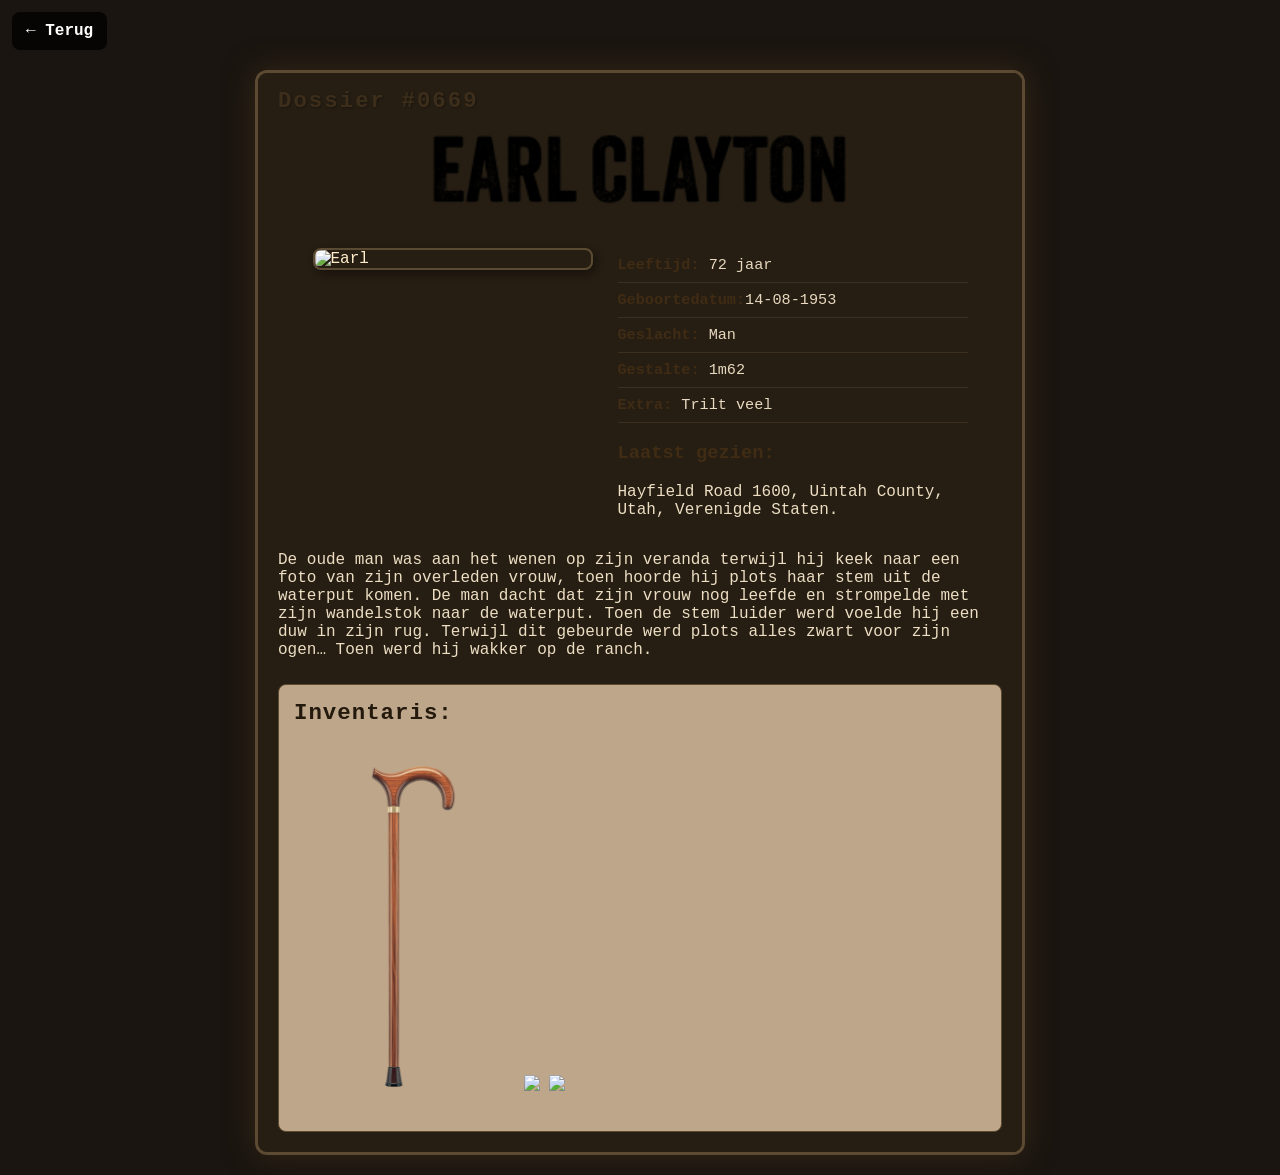
==== earl.html @ 315c86c2 "Prototype skinwalkers digitaal aspect" ====
<!DOCTYPE html>
<html lang="nl">
<head>
    <meta charset="UTF-8">
    <meta name="viewport" content="width=device-width, initial-scale=1.0">
    <title>Earl Clayton - Skinwalker Ranch</title>
    <link rel="stylesheet" href="./css/main.css">
</head>
<body>
    <div id="personaStamp"><span id="personaStampText"></span></div>
    <a class="back-button" href="index.html">← Terug</a>
   <div class="page-container">
        <div class="dossier-box">
            <h1 class="dossier-header">Dossier #0669</h1>
            
            <img src="./images/earl_naam.png" alt="Earl" class="character-title" width="100px">

            <div class="content-grid">
                <img src="./images/earlclayton_web.png" alt="Earl" class="character-image">

                <div class="info-section">
                    <ul>
                        <li><strong>Leeftijd:</strong> 72 jaar</li>
                        <li><strong>Geboortedatum:</strong>14-08-1953</li>
                        <li><strong>Geslacht:</strong> Man</li>
                        <li><strong>Gestalte:</strong> 1m62</li>
                        <li><strong>Extra:</strong> Trilt veel </li>
                    </ul>

                        <h3><strong>Laatst gezien:</strong> </h3>
                            <p>Hayfield Road 1600, Uintah County, Utah, Verenigde Staten.</p>
                </div>
            </div>

            <div class="beschrijving">
                <p>De oude man was aan het wenen op zijn veranda terwijl hij keek naar een foto van zijn overleden vrouw, toen hoorde hij plots haar stem uit de waterput komen. De man dacht dat zijn vrouw nog leefde en strompelde met zijn wandelstok naar de waterput. Toen de stem luider werd voelde hij een duw in zijn rug. Terwijl dit gebeurde werd plots alles zwart voor zijn ogen… Toen werd hij wakker op de ranch.</p>

            </div>

            <div class="inventory">
                <h2>Inventaris:</h2>
                <div class="inventory-items">
                    <img src="./images/inventaris/wandelstok.png" class="inventory-item" width="220px">
                    <img src="./images/clues/clue_earl.png" class="inventory-item" width="250px">
                    <img src="./images/inventaris/insuline.png" class="inventory-item" width="250px">

                </div>
            </div>
        </div>
    </div>
<script src="./persona.js"></script>
</body>
</html>
---- css/main.css ----
#popup {
    position: fixed;
    top: 0;
    left: 0;
    width: 100%;
    height: 100%;
    background: rgba(0, 0, 0, 0.8);
    display: flex;
    justify-content: center;
    align-items: center;
    z-index: 1000;
}

#popup-content {
    background: white;
    padding: 20px;
    border-radius: 8px;
    text-align: center;
}

#popup input {
    margin: 10px 0;
    padding: 8px;
    width: 200px;
}

#popup button {
    padding: 8px 16px;
    background: #007bff;
    color: white;
    border: none;
    border-radius: 4px;
    cursor: pointer;
}

#popup button:hover {
    background: #0056b3;
}

a-scene {
    display: none;
}

.back-button {
    position: fixed;
    top: 12px;
    left: 12px;
    z-index: 2000;
    padding: 10px 14px;
    background: rgba(0, 0, 0, 0.75);
    color: #ffffff;
    text-decoration: none;
    font-weight: 700;
    border-radius: 8px;
}

.back-button:hover {
    background: rgba(0, 0, 0, 0.9);
}

* {
    font-family: 'Courier New', Courier, monospace;
    box-sizing: border-box;
}

#personaStamp {
    display: none;
    position: fixed;
    top: 20px;
    right: 20px;
    z-index: 10000;
    padding: 16px 22px;
    border-radius: 14px;
    color: #fff;
    font-size: 16px;
    font-weight: 700;
    text-transform: uppercase;
    letter-spacing: 0.08em;
    box-shadow: 0 12px 35px rgba(0,0,0,0.25);
    transform: rotate(-8deg);
    white-space: nowrap;
}

#personaStamp.skinwalker {
    background: rgba(180, 20, 20, 0.95);
    border: 2px solid #ff8a8a;
}

#personaStamp.notskinwalker {
    background: rgba(30, 80, 30, 0.95);
    border: 2px solid #77dd77;
}

.preloader {
    width: 32px;
    height: 32px;
    border: 4px solid rgba(255,255,255,0.35);
    border-top-color: #fff;
    border-radius: 50%;
    margin: 0 auto 10px;
    animation: spin 1s linear infinite;
}

@keyframes spin {
    to { transform: rotate(360deg); }
}

body {
    margin: 0;
    padding: 0;
    min-height: 100vh;
    background: #1a1510;
}

.page-container {
    padding: 70px 15px 20px;
    color: #eddec3;
    max-width: 800px;
    margin: 0 auto;
}

.dossier-box {
    position: relative;
    border: 3px solid #5c4a32;
    border-radius: 12px;
    padding: 20px;
    box-shadow: 
        0 0 30px rgba(60, 45, 25, 0.8),
        inset 0 0 60px rgba(30, 22, 12, 0.6);
}

.dossier-box::before {
    content: '';
    position: absolute;
    top: 0;
    left: 0;
    right: 0;
    bottom: 0;
    background-image: url('../images/oldtexture01.jpeg');
    background-size: cover;
    background-position: center;
    background-color: #2d2416;
    opacity: 0.65;
    z-index: 0;
    border-radius: 9px;
}

.dossier-box > * {
    position: relative;
    z-index: 1;
}

.dossier-header {
    position: absolute;
    top: 15px;
    left: 20px;
    margin: 0;
    font-size: 1.4rem;
    color: #3d2e1c;
    text-shadow: 1px 1px 2px rgba(0,0,0,0.3);
    font-weight: bold;
    letter-spacing: 2px;
}

.character-title {
    display: block;
    width: 100%;
    max-width: 420px;
    margin: 30px auto 25px;
    filter: sepia(60%) contrast(1.1);
    display: block;
}

.content-grid {
    display: flex;
    flex-wrap: wrap;
    gap: 25px;
    align-items: flex-start;
    justify-content: center;
}

.character-image {
    max-width: 280px;
    width: 100%;
    border: 2px solid #5c4a32;
    border-radius: 8px;
    filter: sepia(20%) contrast(1.05);
    box-shadow: 3px 3px 12px rgba(0,0,0,0.5);
}

.info-section {
    flex: 1;
    min-width: 250px;
    max-width: 350px;
}

.info-section ul {
    list-style: none;
    padding: 0;
    margin: 0;
}

.info-section li {
    padding: 8px 0;
    border-bottom: 1px solid rgba(92, 74, 50, 0.4);
    font-size: 0.95rem;
    font-weight: normal;
    color: #e8d8bf;
}

.info-section strong {
    color: #402c14;
    font-weight: bold;
}

.description {
    margin-top: 25px;
    padding: 15px;
    background: rgba(30, 22, 12, 0.5);
    border-left: 3px solid #5c4a32;
    border-radius: 0 8px 8px 0;
    line-height: 1.6;
    font-size: 0.95rem;
    color: #322713;
}

.inventory {
    margin-top: 25px;
    padding: 15px;
    background: rgba(228, 201, 168, 0.8);
    border: 1px solid #5c4a32;
    border-radius: 8px;
}

.inventory h2 {
    margin: 0 0 15px;
    font-size: 1.4rem;
    color: #23190d;
    letter-spacing: 1px;
}

.inventory-item {
    max-width: 300px;
    border: none;
    border-radius: 0;
    margin: 20px 0;
}

@media (max-width: 600px) {
    .dossier-header {
        font-size: 1.1rem;
        top: 10px;
        left: 15px;
    }
    
    .character-title {
        max-width: 200px;
    }
    
    .character-image {
        max-width: 220px;
    }
    
    .page-container {
        padding: 60px 10px 15px;
    }
    
    .dossier-box {
        padding: 15px;
    }
}
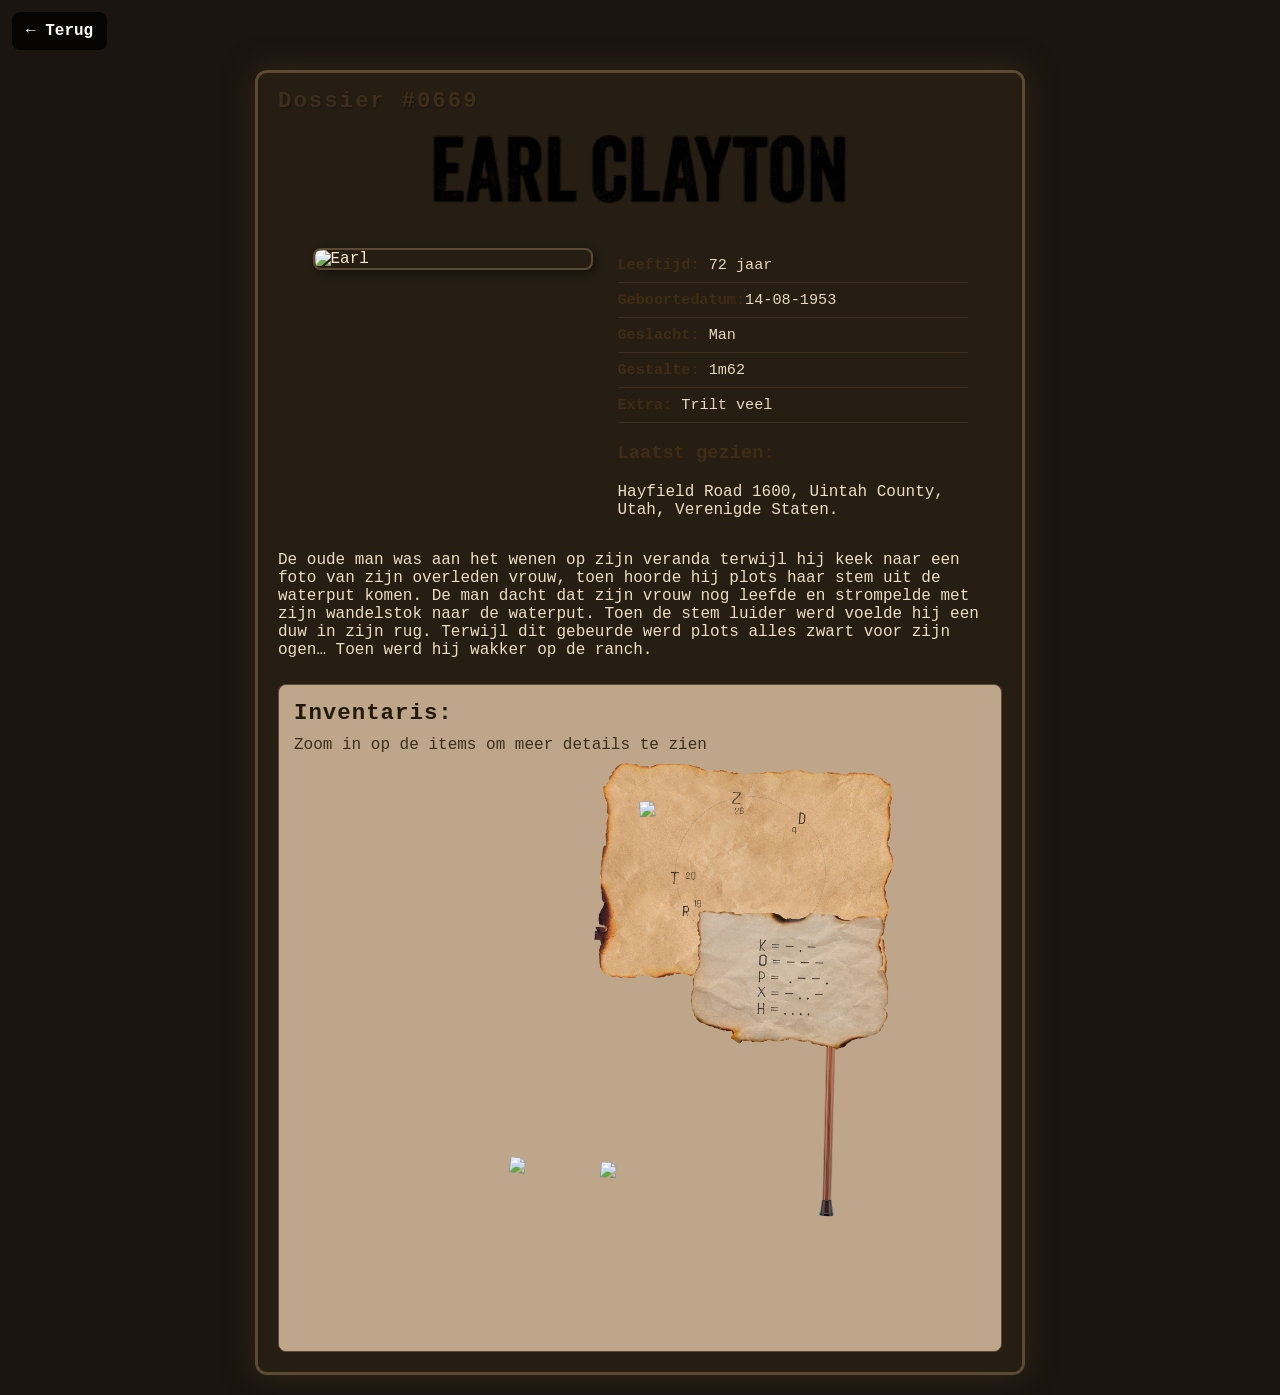
==== commit ffbc33fd: "clues and dynamics digital clues added, drag-and-drop functionality, lightbox functionality" ====
--- a/earl.html
+++ b/earl.html
@@ -40,9 +40,13 @@
             <div class="inventory">
                 <h2>Inventaris:</h2>
                 <div class="inventory-items">
-                    <img src="./images/inventaris/wandelstok.png" class="inventory-item" width="220px">
-                    <img src="./images/clues/clue_earl.png" class="inventory-item" width="250px">
-                    <img src="./images/inventaris/insuline.png" class="inventory-item" width="250px">
+                     <p style="color: #3d2e1c; margin-top: -5px;">Zoom in op de items om meer details te zien</p>
+                    <img src="./images/inventaris/wandelstok.png" class="inventory-item" width="180px">
+                    <img src="./images/clues/clue_earl.png" class="inventory-item" width="220px">
+                    <img src="./images/inventaris/insuline.png" class="inventory-item" width="180px">
+                    <img src="./images/clues/alfacijfers_3.png" class="inventory-item" width="420px">
+                    <img src="./images/clues/morse_3.png" class="inventory-item" width="220px">
+                    <img src="./images/clues/9.png" class="inventory-item" width="320px">
 
                 </div>
             </div>
--- a/css/main.css
+++ b/css/main.css
@@ -240,11 +240,100 @@
     letter-spacing: 1px;
 }
 
+.inventory-items {
+    position: relative;
+    width: 100%;
+    min-height: 600px;
+}
+
 .inventory-item {
-    max-width: 300px;
+    position: absolute;
+    cursor: grab;
+    user-select: none;
+    touch-action: none;
     border: none;
     border-radius: 0;
-    margin: 20px 0;
+    transition: z-index 0.2s ease;
+    max-width: 500px;
+}
+
+.inventory-item:active,
+.inventory-item.dragging {
+    cursor: grabbing;
+    z-index: 1000;
+}
+
+.inventory-item:hover {
+    filter: brightness(1.05);
+}
+
+/* Lightbox overlay */
+.inventory-lightbox-overlay {
+    display: none;
+    position: fixed;
+    top: 0;
+    left: 0;
+    width: 100%;
+    height: 100%;
+    background: rgba(0, 0, 0, 0.85);
+    z-index: 2000;
+    justify-content: center;
+    align-items: center;
+    backdrop-filter: blur(2px);
+}
+
+.inventory-lightbox-overlay.active {
+    display: flex;
+    animation: fadeIn 0.3s ease-out;
+}
+
+.inventory-lightbox-content {
+    position: relative;
+    max-width: 90vw;
+    max-height: 90vh;
+    display: flex;
+    align-items: center;
+    justify-content: center;
+}
+
+.inventory-lightbox-image {
+    max-width: 100%;
+    max-height: 100%;
+    object-fit: contain;
+}
+
+.inventory-lightbox-close {
+    position: absolute;
+    top: 20px;
+    right: 20px;
+    width: 40px;
+    height: 40px;
+    background: rgba(255, 255, 255, 0.9);
+    border: none;
+    border-radius: 50%;
+    font-size: 24px;
+    font-weight: bold;
+    color: #000;
+    cursor: pointer;
+    display: flex;
+    align-items: center;
+    justify-content: center;
+    z-index: 2001;
+    transition: all 0.2s ease;
+}
+
+.inventory-lightbox-close:hover {
+    background: #fff;
+    transform: scale(1.1);
+}
+
+@keyframes fadeIn {
+    from {
+        opacity: 0;
+    }
+    to {
+        opacity: 1;
+    }
 }
 
 @media (max-width: 600px) {
@@ -269,4 +358,16 @@
     .dossier-box {
         padding: 15px;
     }
-}
+
+    .inventory-items {
+        min-height: 800px;
+    }
+
+    .inventory-lightbox-close {
+        top: 10px;
+        right: 10px;
+        width: 35px;
+        height: 35px;
+        font-size: 20px;
+    }
+}
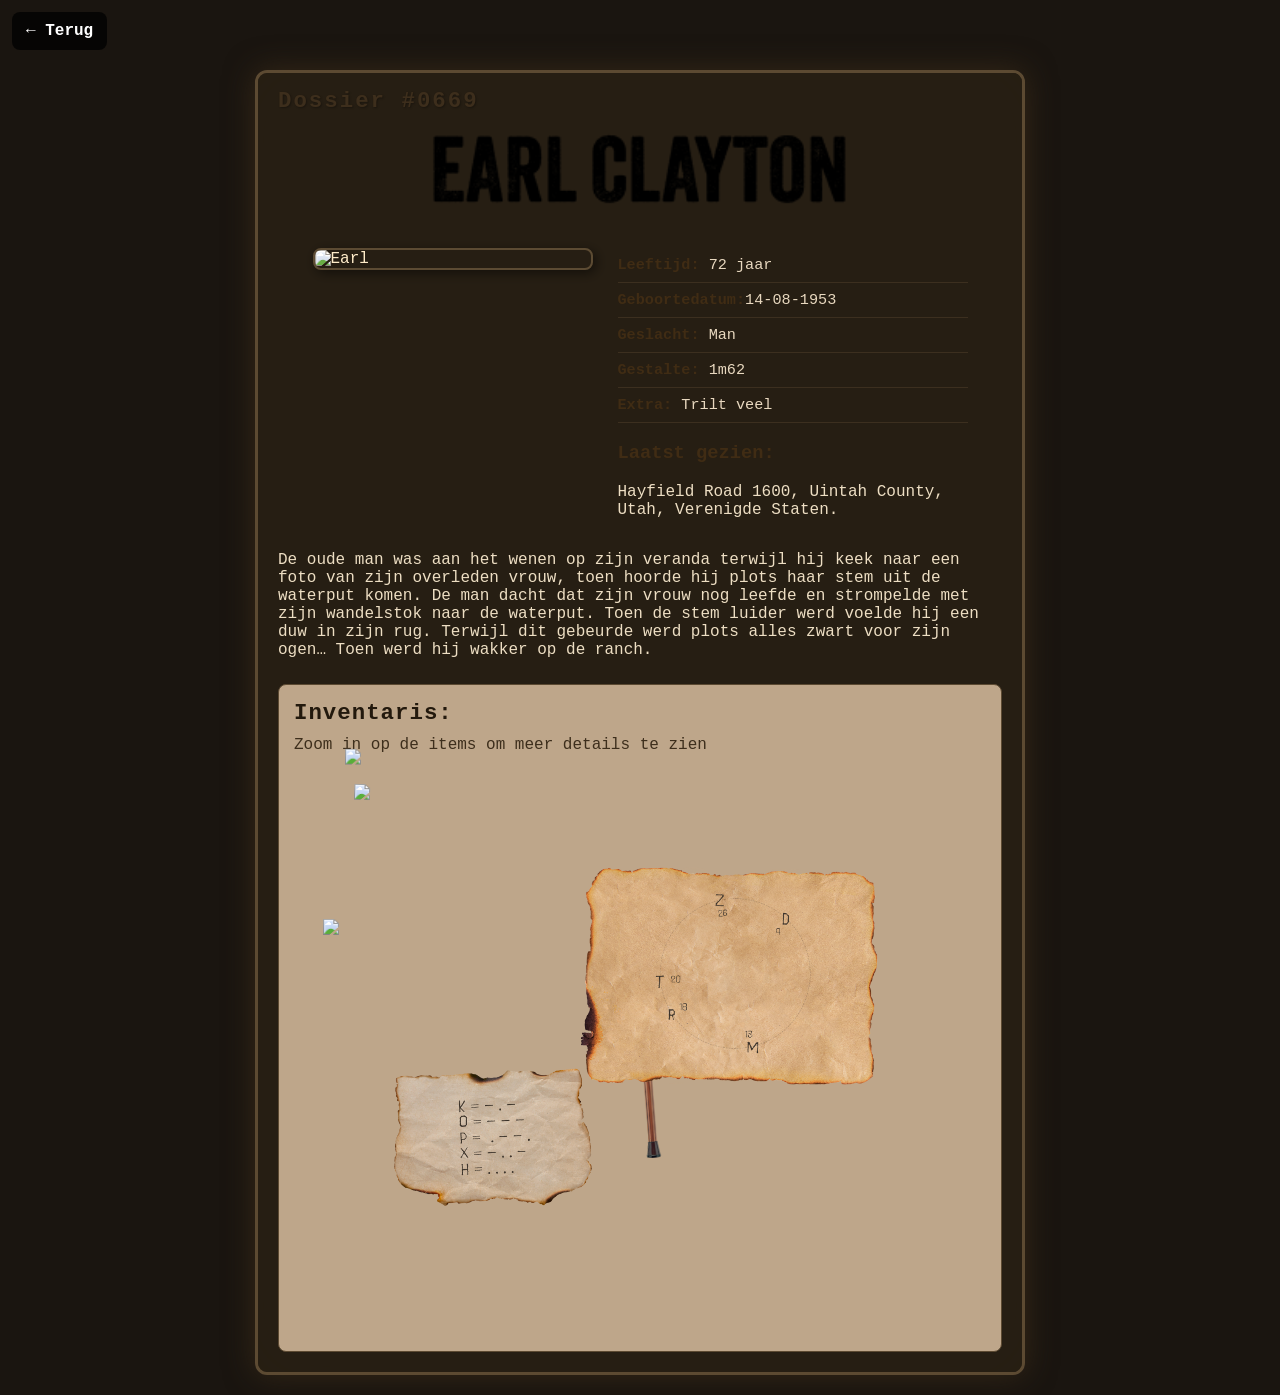
==== commit 74119c79: "kleine .PNG fix" ====
--- a/earl.html
+++ b/earl.html
@@ -16,7 +16,7 @@
             <img src="./images/earl_naam.png" alt="Earl" class="character-title" width="100px">
 
             <div class="content-grid">
-                <img src="./images/earlclayton_web.png" alt="Earl" class="character-image">
+                <img src="./images/earlclayton_web.PNG" alt="Earl" class="character-image">
 
                 <div class="info-section">
                     <ul>
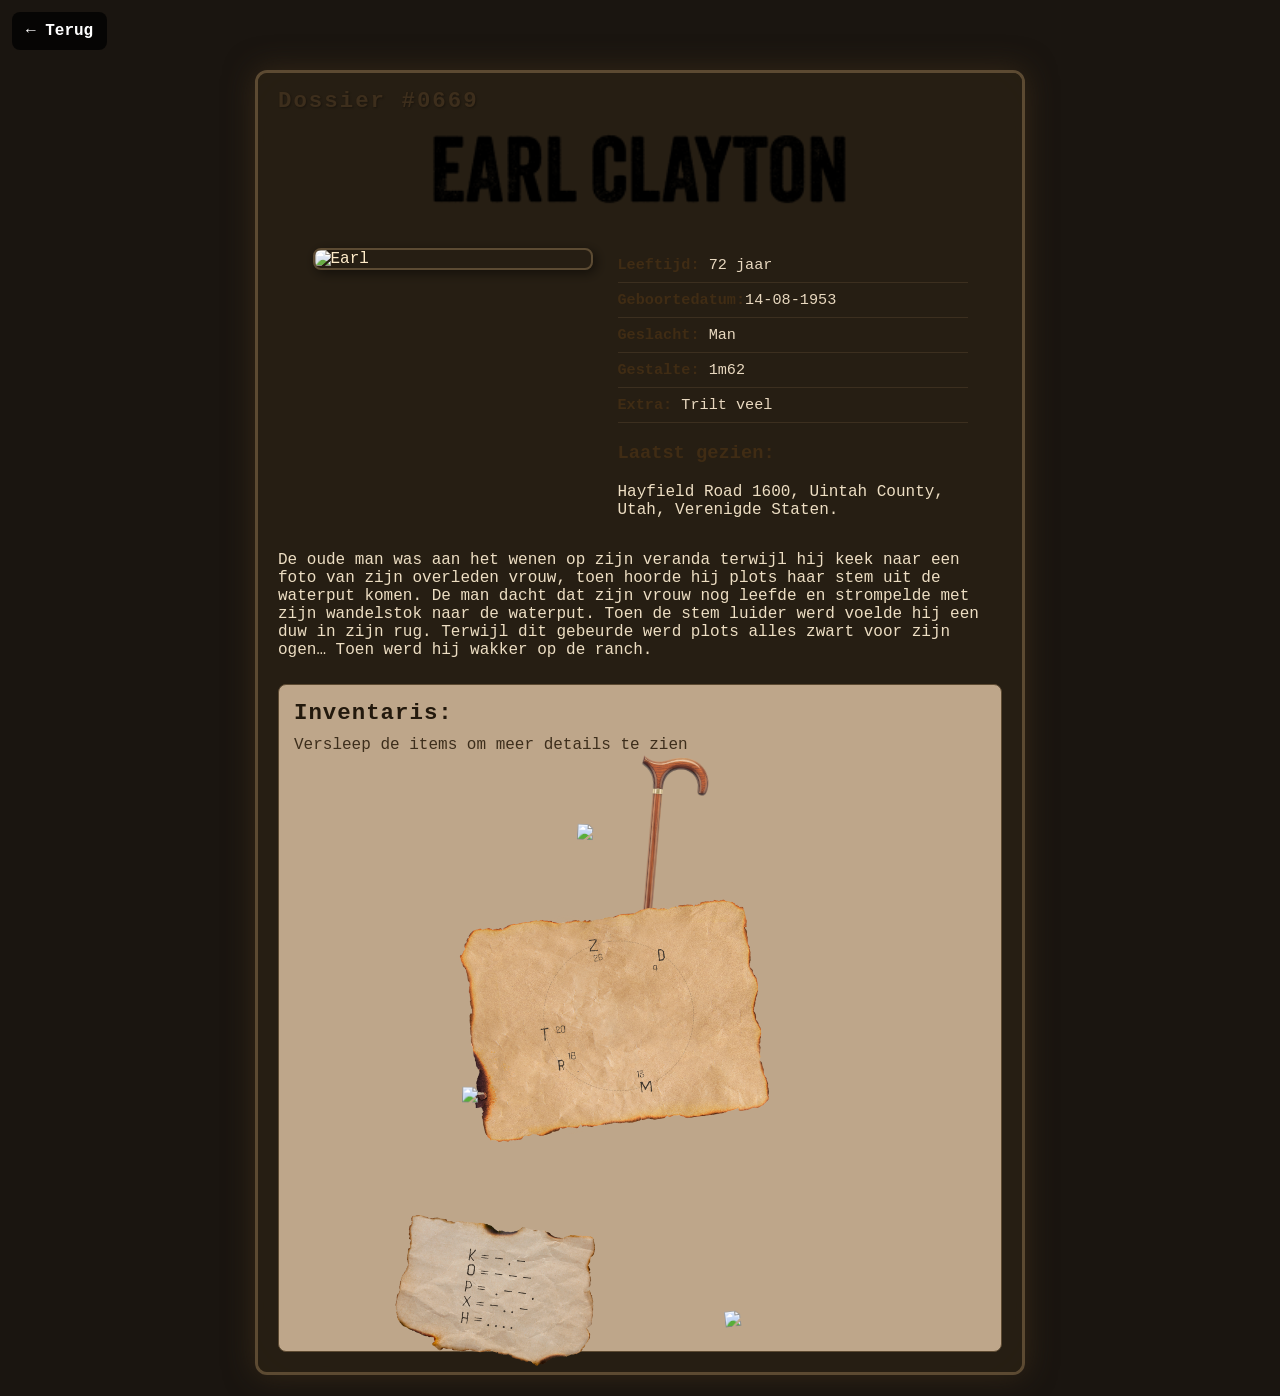
==== commit 02bf65bf: "tekstaanpassing "zoom in" -> "versleep"" ====
--- a/earl.html
+++ b/earl.html
@@ -40,7 +40,7 @@
             <div class="inventory">
                 <h2>Inventaris:</h2>
                 <div class="inventory-items">
-                     <p style="color: #3d2e1c; margin-top: -5px;">Zoom in op de items om meer details te zien</p>
+                     <p style="color: #3d2e1c; margin-top: -5px;">Versleep de items om meer details te zien</p>
                     <img src="./images/inventaris/wandelstok.png" class="inventory-item" width="180px">
                     <img src="./images/clues/clue_earl.png" class="inventory-item" width="220px">
                     <img src="./images/inventaris/insuline.png" class="inventory-item" width="180px">
